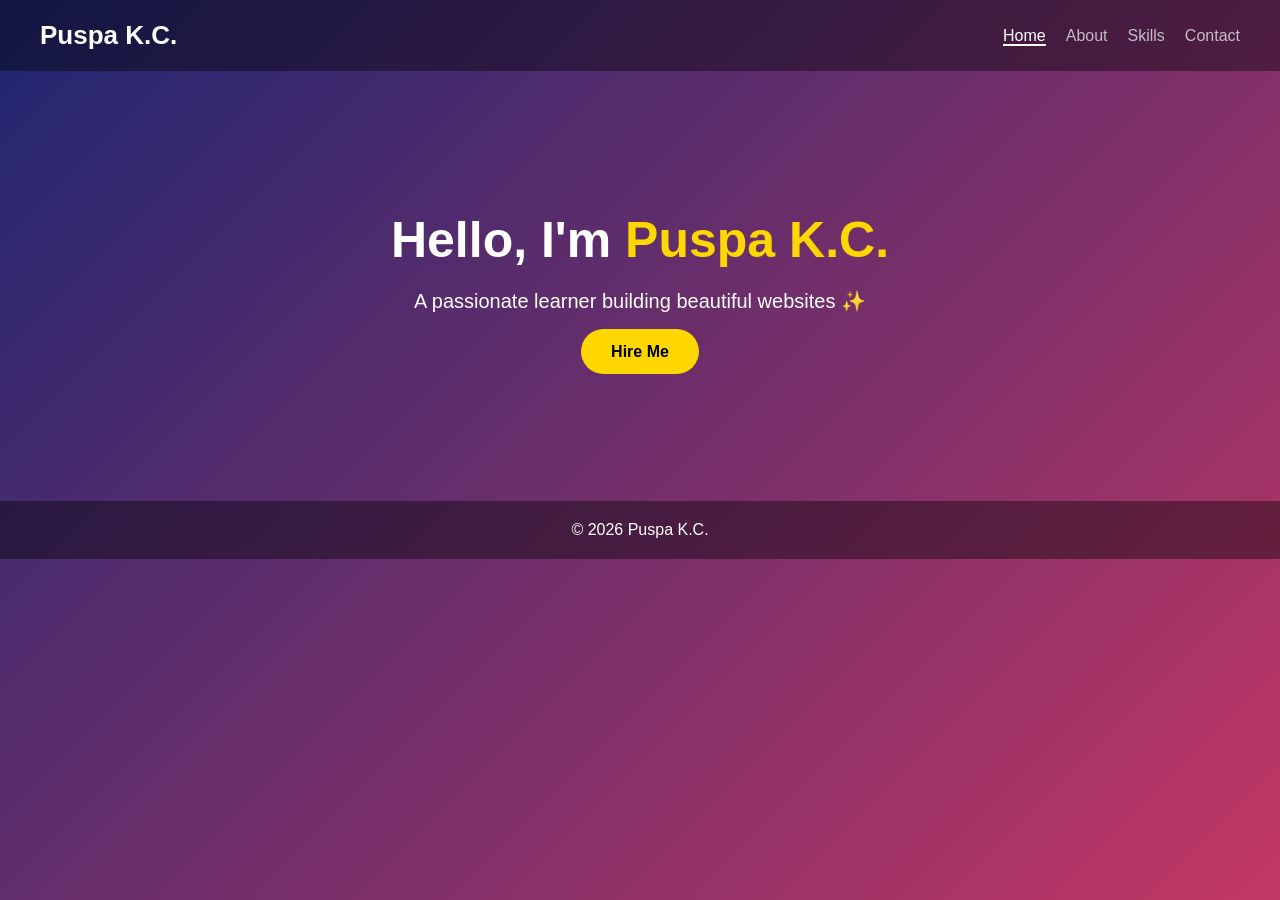
==== index.html @ 0ec6d383 "mywebsite" ====
<!DOCTYPE html>
<html lang="en">
<head>
<meta charset="UTF-8" />
<meta name="viewport" content="width=device-width, initial-scale=1.0" />
<title>Puspa K.C. | Portfolio</title>
<link rel="stylesheet" href="style.css" />
</head>
<body>
<nav class="nav">
<h1 class="logo">Puspa K.C.</h1>
<ul>
<li><a href="index.html" class="active">Home</a></li>
<li><a href="about.html">About</a></li>
<li><a href="skills.html">Skills</a></li>
<li><a href="contact.html">Contact</a></li>
</ul>
</nav>


<section class="hero">
<h2>Hello, I'm <span>Puspa K.C.</span></h2>
<p>A passionate learner building beautiful websites ✨</p>
<a href="contact.html" class="btn">Hire Me</a>
</section>


<footer class="footer">© 2026 Puspa K.C.</footer>
</body>
</html>
---- style.css ----
* {
margin: 0;
padding: 0;
box-sizing: border-box;
font-family: 'Segoe UI', sans-serif;
}


body {
background: linear-gradient(135deg, #1d2671, #c33764);
color: #fff;
min-height: 100vh;
}


.nav {
display: flex;
justify-content: space-between;
align-items: center;
padding: 20px 40px;
background: rgba(0,0,0,0.4);
}


.logo {
font-size: 26px;
font-weight: bold;
}


.nav ul {
list-style: none;
display: flex;
gap: 20px;
}


.nav a {
color: #fff;
text-decoration: none;
opacity: 0.7;
}


.nav a:hover,
.nav .active {
opacity: 1;
border-bottom: 2px solid #fff;
}


.hero {
text-align: center;
padding: 140px 20px;
}


.hero h2 {
font-size: 50px;
margin-bottom: 20px;
}


.hero span {
color: #ffd700;
}


.hero p {
font-size: 20px;
margin-bottom: 30px;
}


.content {
max-width: 900px;
margin: 100px auto;
padding: 40px;
background: rgba(255,255,255,0.1);
border-radius: 20px;
}


.list li {
margin: 15px 0;
}


.btn {
padding: 14px 30px;
background: #ffd700;
color: #000;
text-decoration: none;
border: none;
border-radius: 30px;
font-weight: bold;
cursor: pointer;
}


.form {
display: flex;
flex-direction: column;
gap: 15px;
}


.form input,
.form textarea {
    padding: 12px;
border-radius: 8px;
border: none;
}


.footer {
text-align: center;
padding: 20px;
background: rgba(0,0,0,0.4);
}
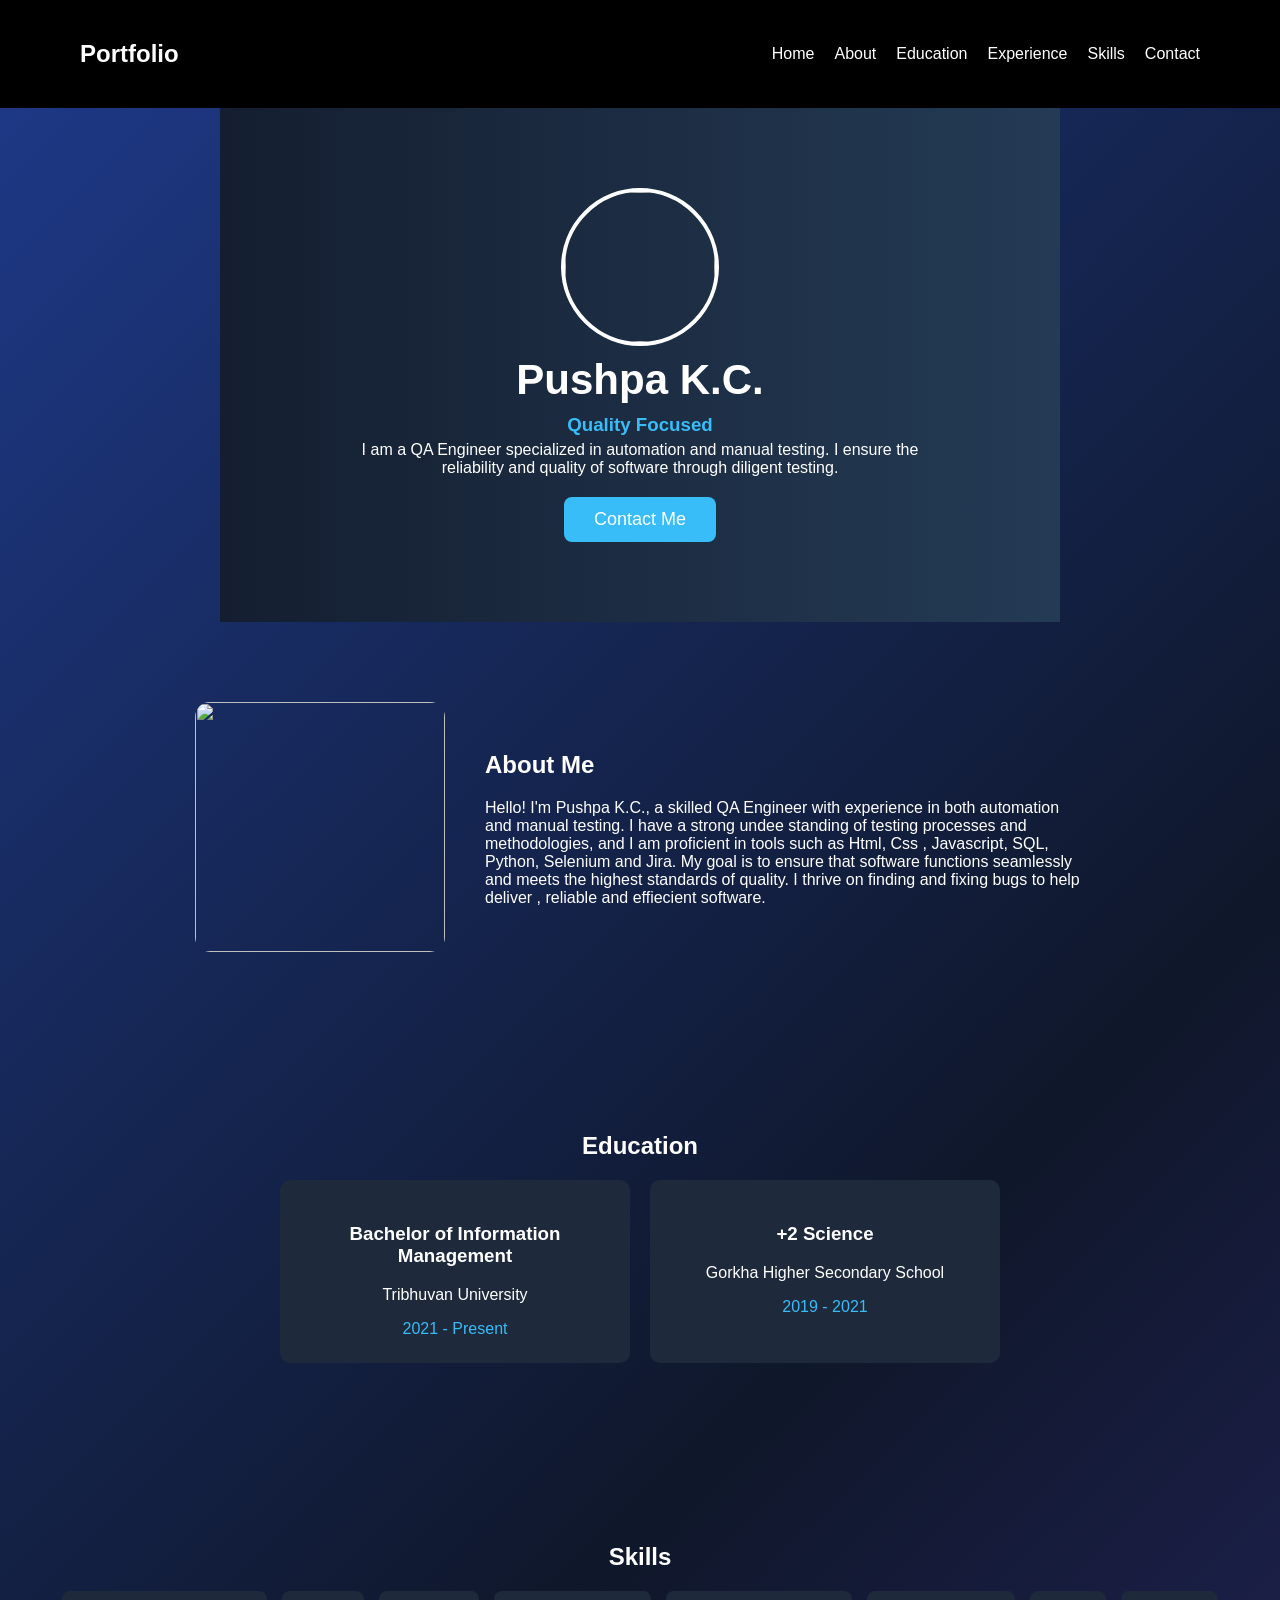
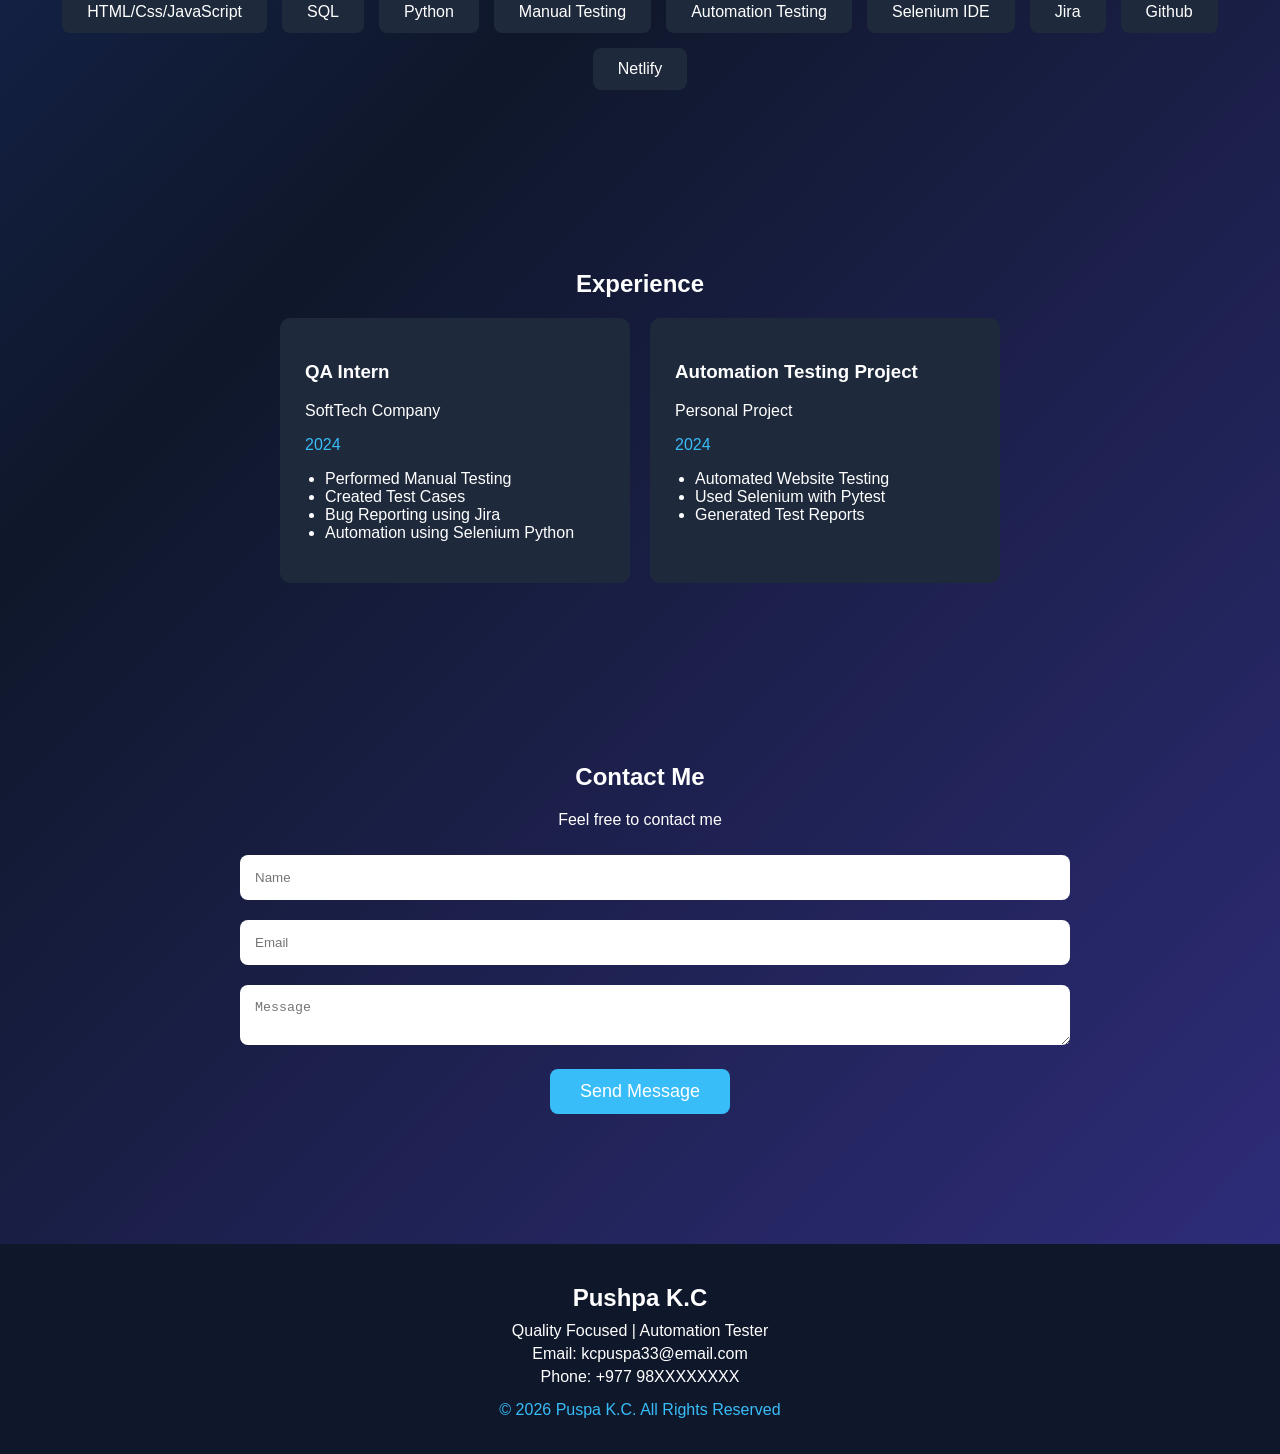
==== commit 00ae8479: "prakash" ====
--- a/index.html
+++ b/index.html
@@ -1,31 +1,246 @@
 <!DOCTYPE html>
 <html lang="en">
 <head>
-<meta charset="UTF-8" />
-<meta name="viewport" content="width=device-width, initial-scale=1.0" />
-<title>Puspa K.C. | Portfolio</title>
-<link rel="stylesheet" href="style.css" />
+
+<meta charset="UTF-8">
+<meta name="viewport" content="width=device-width, initial-scale=1.0">
+
+<title>Pushpa K.C Portfolio</title>
+
+<link rel="stylesheet" href="style.css">
+
 </head>
+
 <body>
-<nav class="nav">
-<h1 class="logo">Puspa K.C.</h1>
+
+
+<!-- Navbar -->
+
+<nav>
+
+<h2 class="logo">Portfolio</h2>
+
 <ul>
-<li><a href="index.html" class="active">Home</a></li>
-<li><a href="about.html">About</a></li>
-<li><a href="skills.html">Skills</a></li>
-<li><a href="contact.html">Contact</a></li>
+
+<li><a href="#hero">Home</a></li>
+
+<li><a href="#about">About</a></li>
+
+<li><a href="#education">Education</a></li>
+
+<li><a href="#experience">Experience</a></li>
+
+<li><a href="#skills">Skills</a></li>
+
+<li><a href="#contact">Contact</a></li>
+
 </ul>
+
 </nav>
 
 
-<section class="hero">
-<h2>Hello, I'm <span>Puspa K.C.</span></h2>
-<p>A passionate learner building beautiful websites ✨</p>
-<a href="contact.html" class="btn">Hire Me</a>
-</section>
-
-
-<footer class="footer">© 2026 Puspa K.C.</footer>
+
+<!-- Hero -->
+
+<section class="hero" id="hero">
+
+<img src="puspa.jpg" class="profile">
+
+<h1>Pushpa K.C.</h1>
+
+<h3>Quality Focused</h3>
+
+<p>
+
+I am a QA Engineer specialized in automation and manual testing. I ensure the reliability and quality of software through diligent testing.
+
+</p>
+
+<button onclick="location.href='#contact'">Contact Me</button>
+
+</section>
+
+
+
+<!-- About -->
+
+<section class="about" id="about">
+
+<div class="about-container">
+
+<img src="puspa.jpg">
+
+<div>
+
+<h2>About Me</h2>
+
+<p>
+
+Hello! I'm Pushpa K.C., a skilled QA Engineer with experience in both automation and manual testing. I have a strong undee standing of testing processes and methodologies, and I am proficient in tools such as Html, Css , Javascript, SQL, Python, Selenium and Jira.
+My goal is to ensure that software functions seamlessly and meets the highest standards of quality. I thrive on finding and fixing bugs to help deliver , reliable and effiecient software.
+</p>
+
+</div>
+
+</div>
+
+</section>
+<!-- Education -->
+
+<section class="education" id="education">
+
+<h2>Education</h2>
+
+<div class="edu-container">
+
+<div class="edu-card">
+
+<h3>Bachelor of Information Management</h3>
+
+<p>Tribhuvan University</p>
+
+<span>2021 - Present</span>
+
+</div>
+
+
+<div class="edu-card">
+
+<h3>+2 Science</h3>
+
+<p>Gorkha Higher Secondary School</p>
+
+<span>2019 - 2021</span>
+
+</div>
+
+</div>
+
+</section>
+
+<!-- Skills -->
+
+<section class="skills" id="skills">
+
+<h2>Skills</h2>
+
+<div class="skill-box">
+<div class="skill">HTML/Css/JavaScript</div>
+<div class="skill">SQL</div>
+<div class="skill">Python</div>
+<div class="skill">Manual Testing</div>
+<div class="skill">Automation Testing</div>
+<div class="skill">Selenium IDE</div> 
+<div class="skill">Jira</div>
+<div class="skill">Github</div>
+<div class="skill">Netlify</div>
+
+</div>
+
+
+</section>
+
+<!-- Experience -->
+
+<section class="experience" id="experience">
+
+<h2>Experience</h2>
+
+<div class="exp-container">
+
+
+<div class="exp-card">
+
+<h3>QA Intern</h3>
+
+<p>SoftTech Company</p>
+
+<span>2024</span>
+
+<ul>
+
+<li>Performed Manual Testing</li>
+
+<li>Created Test Cases</li>
+
+<li>Bug Reporting using Jira</li>
+
+<li>Automation using Selenium Python</li>
+
+</ul>
+
+</div>
+
+
+
+<div class="exp-card">
+
+<h3>Automation Testing Project</h3>
+
+<p>Personal Project</p>
+
+<span>2024</span>
+
+<ul>
+
+<li>Automated Website Testing</li>
+
+<li>Used Selenium with Pytest</li>
+
+<li>Generated Test Reports</li>
+
+</ul>
+
+</div>
+
+
+</div>
+
+</section>
+
+
+
+
+
+
+
+<!-- Contact -->
+
+<section class="contact" id="contact">
+
+<h2>Contact Me</h2>
+
+<p>Feel free to contact me</p>
+
+<input type="text" placeholder="Name">
+
+<input type="email" placeholder="Email">
+
+<textarea placeholder="Message"></textarea>
+
+<button>Send Message</button>
+
+</section>
+
+<!-- Footer -->
+
+<footer>
+
+<h2>Pushpa K.C</h2>
+
+<p>Quality Focused | Automation Tester</p>
+
+<p>Email: kcpuspa33@email.com</p>
+
+<p>Phone: +977 98XXXXXXXX</p>
+
+<p class="copy">
+
+© 2026 Puspa K.C. All Rights Reserved
+
+</p>
+
+</footer>
+
 </body>
-</html>
-
+</html>
--- a/style.css
+++ b/style.css
@@ -1,120 +1,392 @@
-* {
-margin: 0;
-padding: 0;
-box-sizing: border-box;
-font-family: 'Segoe UI', sans-serif;
-}
-
-
-body {
-background: linear-gradient(135deg, #1d2671, #c33764);
-color: #fff;
-min-height: 100vh;
-}
-
-
-.nav {
-display: flex;
-justify-content: space-between;
-align-items: center;
-padding: 20px 40px;
-background: rgba(0,0,0,0.4);
-}
-
-
-.logo {
-font-size: 26px;
-font-weight: bold;
-}
-
-
-.nav ul {
-list-style: none;
-display: flex;
-gap: 20px;
-}
-
-
-.nav a {
-color: #fff;
-text-decoration: none;
-opacity: 0.7;
-}
-
-
-.nav a:hover,
-.nav .active {
-opacity: 1;
-border-bottom: 2px solid #fff;
-}
-
-
-.hero {
-text-align: center;
-padding: 140px 20px;
-}
-
-
-.hero h2 {
-font-size: 50px;
-margin-bottom: 20px;
-}
-
-
-.hero span {
-color: #ffd700;
-}
-
-
-.hero p {
-font-size: 20px;
-margin-bottom: 30px;
-}
-
-
-.content {
-max-width: 900px;
-margin: 100px auto;
-padding: 40px;
-background: rgba(255,255,255,0.1);
-border-radius: 20px;
-}
-
-
-.list li {
-margin: 15px 0;
-}
-
-
-.btn {
-padding: 14px 30px;
-background: #ffd700;
-color: #000;
-text-decoration: none;
-border: none;
-border-radius: 30px;
-font-weight: bold;
-cursor: pointer;
-}
-
-
-.form {
-display: flex;
-flex-direction: column;
-gap: 15px;
-}
-
-
-.form input,
-.form textarea {
-    padding: 12px;
-border-radius: 8px;
-border: none;
-}
-
-
-.footer {
-text-align: center;
-padding: 20px;
-background: rgba(0,0,0,0.4);
+body{
+
+margin:0;
+font-family:Arial;
+
+background: linear-gradient(135deg, #1e3a8a, #0f172a, #312e81);
+
+color:white;
+
+}
+
+/* Navbar */
+
+nav{
+
+display:flex;
+
+justify-content:space-between;
+
+align-items:center;
+
+padding:20px 80px;
+
+background:#000000;
+
+}
+
+
+nav ul{
+
+display:flex;
+
+list-style:none;
+
+}
+
+
+nav ul li{
+
+margin-left:20px;
+
+}
+
+
+nav ul li a{
+
+color:white;
+
+text-decoration:none;
+
+font-size:16px;
+
+}
+
+
+
+/* Hero */
+
+.hero{
+
+text-align:center;
+
+padding:80px 20px;
+
+max-width:800px;
+
+background: linear-gradient(to right, #141e30, #243b55);
+
+margin:auto;
+
+}
+
+
+.profile{
+
+width:150px;
+height:150px;
+object-fit:cover;
+
+border-radius:50%;
+
+border:4px solid white;
+
+}
+
+
+.hero h1{
+
+font-size:42px;
+
+margin:10px;
+
+}
+
+
+.hero h3{
+
+color:#38bdf8;
+
+margin:5px;
+
+}
+
+
+.hero p{
+
+max-width:600px;
+
+margin:auto;
+
+}
+
+
+.hero button{
+
+padding:12px 30px;
+
+border:none;
+
+background:#38bdf8;
+
+color:white;
+
+font-size:18px;
+
+border-radius:8px;
+
+margin-top:20px;
+
+cursor:pointer;
+
+}
+
+
+
+/* About */
+
+.about{
+
+
+padding:80px 20px;
+
+max-width:1000px;
+
+margin:auto;
+
+}
+
+
+.about-container{
+
+display:flex;
+
+align-items:center;
+
+gap:40px;
+
+justify-content:center;
+
+}
+
+
+.about img{
+
+width:250px;
+height:250px;
+object-fit:cover;
+
+border-radius:15px;
+
+}
+
+
+.about p{
+
+max-width:600px;
+
+}
+
+/* Education */
+
+.education{
+
+padding:80px 20px;
+
+text-align:center;
+
+}
+
+.edu-container{
+
+display:flex;
+
+justify-content:center;
+
+gap:20px;
+
+flex-wrap:wrap;
+
+}
+
+.edu-card{
+
+background:#1e293b;
+
+padding:25px;
+
+border-radius:10px;
+
+width:300px;
+
+}
+
+.edu-card span{
+
+color:#38bdf8;
+
+}
+
+
+
+/* Experience */
+
+.experience{
+
+padding:80px 20px;
+
+text-align:center;
+
+}
+
+.exp-container{
+
+display:flex;
+
+justify-content:center;
+
+gap:20px;
+
+flex-wrap:wrap;
+
+}
+
+.exp-card{
+
+background:#1e293b;
+
+padding:25px;
+
+border-radius:10px;
+
+width:300px;
+
+text-align:left;
+
+}
+
+.exp-card span{
+
+color:#38bdf8;
+
+}
+
+.exp-card ul{
+
+padding-left:20px;
+
+}
+
+/* Skills */
+
+.skills{
+
+text-align:center;
+
+padding:80px 20px;
+
+
+}
+
+
+.skill-box{
+
+display:flex;
+
+justify-content:center;
+
+flex-wrap:wrap;
+
+gap:15px;
+
+}
+
+
+.skill{
+
+background:#1e293b;
+
+padding:12px 25px;
+
+border-radius:8px;
+
+}
+
+
+
+/* Contact */
+
+.contact{
+
+text-align:center;
+
+padding:80px 20px;
+
+max-width:800px;
+
+margin:auto;
+
+}
+
+
+.contact input,
+
+.contact textarea{
+
+width:100%;
+
+padding:15px;
+
+margin:10px 0;
+
+border-radius:8px;
+
+border:none;
+
+}
+
+
+.contact button{
+
+padding:12px 30px;
+
+background:#38bdf8;
+
+border:none;
+
+color:white;
+
+font-size:18px;
+
+border-radius:8px;
+
+cursor:pointer;
+
+margin-top:10px;
+
+}
+/* Footer */
+
+footer{
+
+background:#0f172a;
+
+color:white;
+
+text-align:center;
+
+padding:30px;
+
+margin-top:50px;
+
+}
+
+footer h2{
+
+margin:10px;
+
+}
+
+footer p{
+
+margin:5px;
+
+}
+
+.copy{
+
+margin-top:15px;
+
+color:#38bdf8;
+
 }
